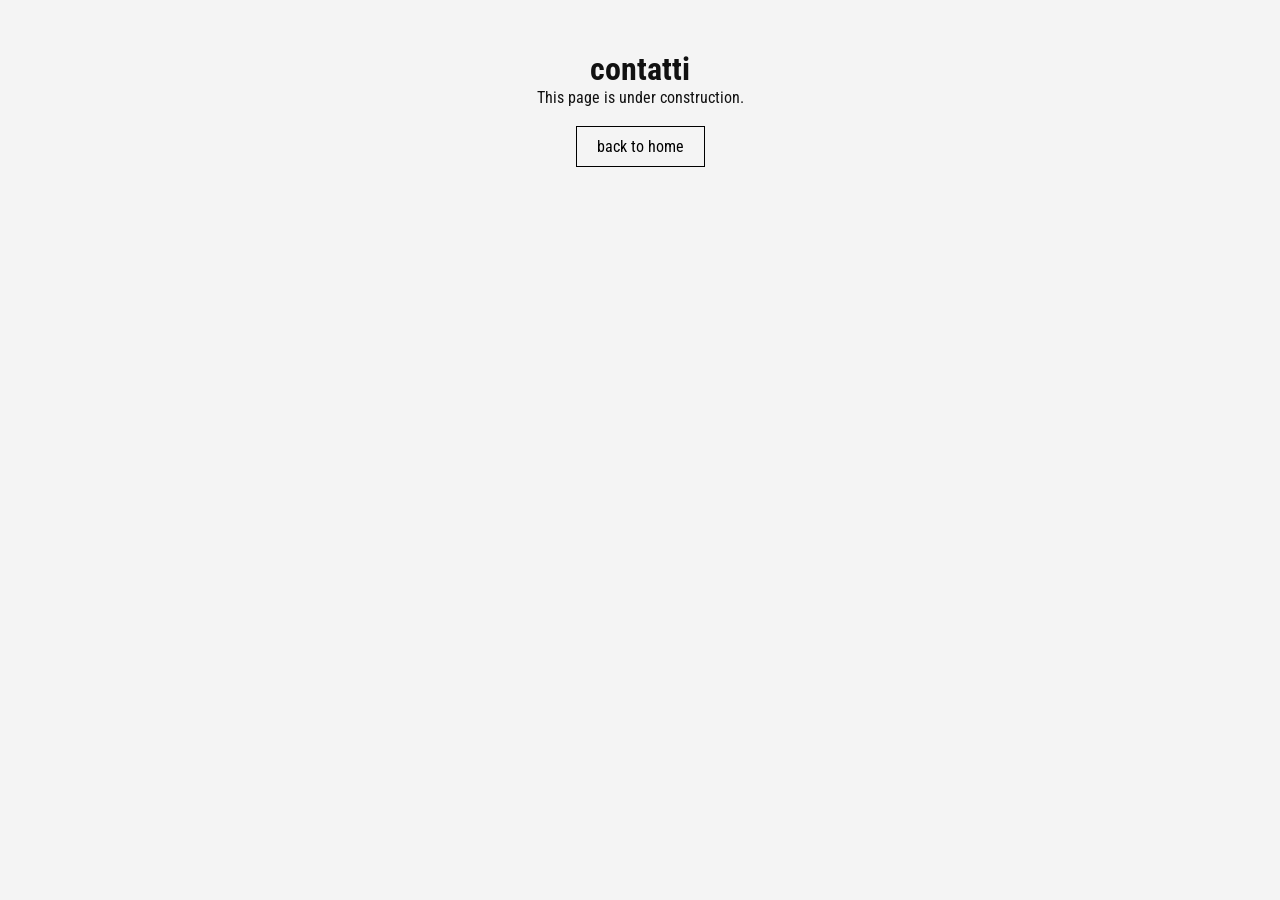
==== contatti.html @ f010a968 "modifiche pagina home in logo centrale e creazione pagina zip" ====
<!DOCTYPE html>
<html lang="en">
<head>
    <meta charset="UTF-8">
    <meta name="viewport" content="width=device-width, initial-scale=1.0">
    <title>Contatti</title>
    <link href="https://fonts.googleapis.com/css2?family=Roboto+Condensed:wght@400&display=swap" rel="stylesheet">
    <link rel="stylesheet" href="style.css">
</head>
<body style="background-image: none; background-color: #f4f4f4;">
    <div style="padding: 50px; text-align: center; font-family: 'Roboto Condensed', 'Arial Narrow', sans-serif;">
        <h1>contatti</h1>
        <p>This page is under construction.</p>
        <br>
        <a href="index.html" style="color: black; text-decoration: none; border: 1px solid black; padding: 10px 20px; display: inline-block;">back to home</a>
    </div>
</body>
</html>
---- style.css ----
/* Base Reset */
*,
*::before,
*::after {
    box-sizing: border-box;
    margin: 0;
    padding: 0;
}

::selection {
    background: rgba(0, 0, 0, 0.8);
    color: #fff;
}

body,
html {
    width: 100%;
    min-height: 100vh;
    overflow-x: hidden;
    overflow-y: auto;
    font-family: 'Roboto Condensed', 'Arial Narrow', 'Arial Cyrillic Narrow', sans-serif;
    color: #111;
    /* Full-screen fixed background per requirements */
    background-image: url('immagini/image_background.jpeg');
    background-size: cover;
    background-position: center;
    background-repeat: no-repeat;
    background-attachment: fixed;
    background-color: #f4f4f4;
    /* Fallback */
}

/* Global padding for all scrolling subpages out of the box */
body {
    padding-bottom: 5rem;
}

/* Force lock dimensions on the grid homepage */
.home-fixed {
    height: 100vh;
    overflow: hidden !important;
    padding-bottom: 0;
}

/* Typography and Header */
.header {
    position: fixed;
    top: 0;
    left: 0;
    width: 100%;
    display: flex;
    justify-content: space-between;
    align-items: center;
    padding: 2rem 3rem;
    z-index: 100;
    pointer-events: none;
    /* Allows clicks to pass through to the grid */
}

.logo {
    pointer-events: auto;
}

.logo a {
    display: inline-block;
}

.logo a img {
    height: 140px;
    /* significantly larger */
    width: auto;
    display: block;
    transition: transform 0.3s ease;
}

.logo a:hover img {
    transform: scale(1.05);
    /* little bit of hover */
}

/* Nav removed from header, menu items now styled within grid tiles */

.center-logo {
    position: absolute;
    top: 50%;
    left: 50%;
    transform: translate(-50%, -50%);
    z-index: 100;
    pointer-events: auto;
}

.center-logo a {
    display: inline-block;
}

.center-logo a img {
    height: 140px;
    /* same height as before */
    width: auto;
    display: block;
    transition: transform 0.3s ease, opacity 0.3s ease;
}

.center-logo a:hover img {
    transform: scale(1.05);
    /* slightly scale up on hover */
}

.footer-link {
    position: absolute;
    bottom: 20px;
    left: 50%;
    transform: translateX(-50%);
    z-index: 100;
    text-decoration: none;
    color: #111;
    font-size: 1.2rem;
    pointer-events: auto;
    transition: opacity 0.3s ease;
    text-transform: lowercase;
}

.footer-link:hover {
    opacity: 0.6;
}

/* Interactive Grid System */
.grid-container {
    position: absolute;
    top: 0;
    left: 0;
    width: 100%;
    height: 100%;
    display: grid;
    /* 8x4 structure for desktop */
    grid-template-columns: repeat(8, 1fr);
    grid-template-rows: repeat(4, 1fr);
    z-index: 10;
}

/* Grid Tile Item */
.tile {
    width: 100%;
    height: 100%;
    perspective: 1200px;
    cursor: pointer;
}

.tile-inner {
    position: relative;
    width: 100%;
    height: 100%;
    transition: transform 0.8s cubic-bezier(0.4, 0.0, 0.2, 1);
    transform-style: preserve-3d;
}

/* Flip Interaction */
.tile.flipped .tile-inner {
    transform: rotateY(180deg);
}

.tile-front,
.tile-back {
    position: absolute;
    width: 100%;
    height: 100%;
    backface-visibility: hidden;
    -webkit-backface-visibility: hidden;
}

/* Front Face: Transparent with subtle borders to show grid */
.tile-front {
    background: transparent;
    /* Subtle grid lines */
    border-right: 1px solid rgba(255, 255, 255, 0.2);
    border-bottom: 1px solid rgba(255, 255, 255, 0.2);
    box-shadow: inset 0 0 0 1px rgba(0, 0, 0, 0.02);
    /* Very subtle dark inner edge for safety against light bg */
    transition: background 0.4s ease, backdrop-filter 0.4s ease;

    /* Flexbox to center the menu text within the tile */
    display: flex;
    justify-content: center;
    align-items: center;
}

.tile-text {
    color: #333333;
    /* dark grey/black for high contrast */
    font-family: 'Roboto Condensed', 'Arial Narrow', 'Arial Cyrillic Narrow', sans-serif;
    font-size: 1.4rem;
    font-weight: 400;
    letter-spacing: 0.03em;
    text-transform: lowercase;
    /* Force lowercase per requirements */
    pointer-events: none;
    /* Clicks pass through to trigger tile flip */
}

/* Hover effect for grid items */
.tile:hover .tile-front {
    background: rgba(255, 255, 255, 0.1);
    backdrop-filter: blur(2px);
    -webkit-backdrop-filter: blur(2px);
}

/* Back Face: Reveals random image */
.tile-back {
    background-size: cover;
    background-position: center;
    background-repeat: no-repeat;
    background-color: #000;
    transform: rotateY(180deg);
    border: 1px solid rgba(0, 0, 0, 0.2);
    box-shadow: 0 10px 30px rgba(0, 0, 0, 0.5);
}

/* Edge cases to clear outer borders creating a cleaner edge on desktop */
@media (min-width: 769px) {
    .tile:nth-child(8n) .tile-front {
        border-right: none;
    }

    .tile:nth-child(n+25) .tile-front {
        border-bottom: none;
    }
}

/* ------------------------------------- */
/* RESPONSIVE LAYOUT (Mobile & Tablets)  */
/* ------------------------------------- */

/* Desktop first visibility logic */
.mobile-only {
    display: none !important;
}

.desktop-only {
    display: block;
}

.logo-tile-img {
    max-width: 80%;
    max-height: 80%;
    object-fit: contain;
    pointer-events: none;
}

@media (max-width: 768px) {

    /* Swap visibility */
    .desktop-only {
        display: none !important;
    }

    .mobile-only {
        display: block !important;
    }

    /* Remove main header logo */
    .header {
        display: none;
    }

    /* Change grid structure: 3 columns, 6 rows to make tiles significantly larger */
    .grid-container {
        grid-template-columns: repeat(3, 1fr);
        grid-template-rows: repeat(6, 1fr);
    }

    /* Limit the number of tiles to 18 (3x6) to fit the grid correctly on mobile */
    .tile:nth-child(n+19) {
        display: none !important;
    }

    /* Ensure tiles can scale down font safely if needed */
    .tile-text {
        font-size: 1.2rem;
    }

    /* Adjust borders for mobile 3-column grid */
    .tile .tile-front {
        border-right: 1px solid rgba(255, 255, 255, 0.2);
        border-bottom: 1px solid rgba(255, 255, 255, 0.2);
    }

    .tile:nth-child(3n) .tile-front {
        border-right: none;
    }

    /* Clear bottom border for the 6th row (tiles 16, 17, 18) */
    .tile:nth-child(n+16) .tile-front {
        border-bottom: none;
    }

    /* Works page mobile rect overrides */
    .event-box {
        width: 100% !important;
        max-width: none !important;
        padding: 10px 15px !important;
        margin-bottom: 25px !important;
        border: 1px solid black !important;
        text-align: left !important;
        background-color: transparent !important;
    }

    .event-box a {
        text-decoration: none !important;
        color: black !important;
        display: block;
        width: 100%;
    }
}

/* ------------------------------------- */
/* WORKS PAGE SPECIFIC                   */
/* ------------------------------------- */

.works-page {
    background-image: none;
    background-color: #fff;
    /* Clean minimal background */
    overflow-y: auto;
    /* Allow normal scrolling */
}

/* Ensure the header is visible on the works page across all breakpoints */
.works-page .header {
    display: flex;
    pointer-events: auto;
    position: relative;
    /* In document flow */
    padding: 2rem 3rem;
}

.works-title-link {
    font-family: 'Roboto Condensed', 'Arial Narrow', 'Arial Cyrillic Narrow', sans-serif;
    font-size: 2rem;
    color: #000;
    /* Solid black as depicted */
    font-weight: 700;
    /* Bold weight */
    text-decoration: none;
    text-transform: lowercase;
    transition: color 0.3s ease;
}

.works-title-link:hover {
    color: #000;
}

/* Works CSS formatting */
.works-container {
    max-width: 900px;
    margin: 0;
    padding: 0 3rem 5rem;
    /* Reverted top padding since the new class handles the drop */
}

.events-list {
    display: flex;
    flex-direction: column;
    align-items: flex-start !important;
    /* Forza l'allineamento a sinistra sotto il titolo works */
    margin-top: 80px !important;
    /* Distanza verticale dal titolo works (circa 5cm) */
    gap: 0;
    /* Distanza gestita dal margine dei box */
}

/* Stile per TUTTE le caselle rettangolari interattive */
.event-box {
    border: 1px solid black !important;
    /* Forza il bordo su tutti e 4 i lati */
    padding: 10px 15px !important;
    /* Respiro interno minimo, molto stretto */
    max-width: 250px !important;
    /* Rende il rettangolo molto più piccolo e compatto in larghezza */
    width: 100%;
    text-align: left !important;
    /* Forza l'allineamento del testo a sinistra */
    background-color: transparent !important;
    margin-bottom: 25px !important;
    /* Distanza tra i rettangoli */
    box-sizing: border-box !important;
}

.event-box a {
    text-decoration: none;
    color: black;
    display: block;
    width: 100%;
}

/* ------------------------------------- */
/* EVENT DETAILS PAGE WIREFRAMES         */
/* ------------------------------------- */

.event-article {
    max-width: 800px;
    margin-bottom: 50px;
    font-family: 'Roboto Condensed', 'Arial Narrow', sans-serif;
}

.event-article h3 {
    font-size: 2rem;
    font-weight: 700;
    margin-bottom: 1.5rem;
    text-transform: lowercase;
}

.event-article p {
    font-size: 1.1rem;
    line-height: 1.6;
    margin-bottom: 1.2rem;
    color: #333;
}

.event-gallery {
    display: grid;
    grid-template-columns: repeat(4, 1fr);
    gap: 15px;
    margin-bottom: 50px;
}

.gallery-placeholder {
    width: 100%;
    aspect-ratio: 1 / 1;
    /* Force perfect squares mimicking gallery cards */
    background-color: #eee;
}

/* Ensure mobile compatibility for grid gallery */
@media (max-width: 768px) {
    .event-gallery {
        grid-template-columns: repeat(2, 1fr);
        /* Break down to 2 columns on mobile */
        gap: 10px;
    }
}
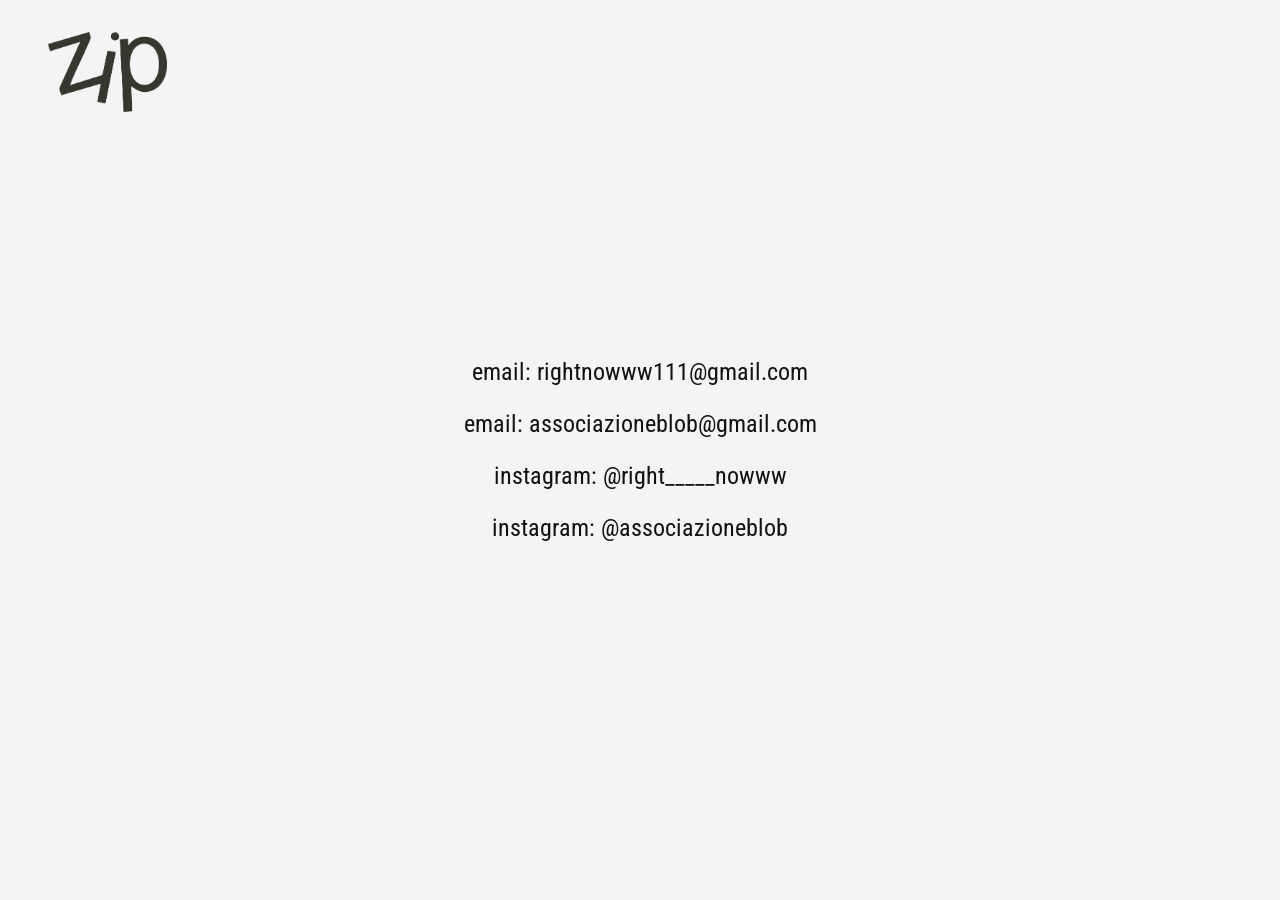
==== commit 19f8622c: "modifiche pagina contatti" ====
--- a/contatti.html
+++ b/contatti.html
@@ -3,16 +3,22 @@
 <head>
     <meta charset="UTF-8">
     <meta name="viewport" content="width=device-width, initial-scale=1.0">
-    <title>Contatti</title>
+    <title>ZIP - Contatti</title>
+    <link rel="preconnect" href="https://fonts.googleapis.com">
+    <link rel="preconnect" href="https://fonts.gstatic.com" crossorigin>
     <link href="https://fonts.googleapis.com/css2?family=Roboto+Condensed:wght@400&display=swap" rel="stylesheet">
     <link rel="stylesheet" href="style.css">
 </head>
-<body style="background-image: none; background-color: #f4f4f4;">
-    <div style="padding: 50px; text-align: center; font-family: 'Roboto Condensed', 'Arial Narrow', sans-serif;">
-        <h1>contatti</h1>
-        <p>This page is under construction.</p>
-        <br>
-        <a href="index.html" style="color: black; text-decoration: none; border: 1px solid black; padding: 10px 20px; display: inline-block;">back to home</a>
-    </div>
+<body class="contacts-page">
+    <a href="index.html" class="contact-logo-back">
+        <img src="immagini/logo-zip.png" alt="Back to Home">
+    </a>
+
+    <main class="contacts-container">
+        <a href="mailto:rightnowww111@gmail.com" class="contact-link">email: rightnowww111@gmail.com</a>
+        <a href="mailto:associazioneblob@gmail.com" class="contact-link">email: associazioneblob@gmail.com</a>
+        <a href="https://www.instagram.com/right_____nowww/" target="_blank" rel="noopener noreferrer" class="contact-link">instagram: @right_____nowww</a>
+        <a href="https://www.instagram.com/associazioneblob/" target="_blank" rel="noopener noreferrer" class="contact-link">instagram: @associazioneblob</a>
+    </main>
 </body>
 </html>
--- a/style.css
+++ b/style.css
@@ -437,4 +437,72 @@
         /* Break down to 2 columns on mobile */
         gap: 10px;
     }
+}
+
+/* ------------------------------------- */
+/* CONTACTS PAGE SPECIFIC                */
+/* ------------------------------------- */
+
+.contacts-page {
+    background-image: none;
+    background-color: #f4f4f4; /* Match fallback clean background */
+    display: flex;
+    flex-direction: column;
+    justify-content: center;
+    align-items: center;
+    min-height: 100vh;
+    padding: 0;
+    margin: 0;
+}
+
+.contacts-container {
+    display: flex;
+    flex-direction: column;
+    gap: 1.5rem;
+    text-align: center;
+    padding: 2rem;
+}
+
+.contact-link {
+    font-family: 'Roboto Condensed', 'Arial Narrow', sans-serif;
+    text-decoration: none;
+    color: #111;
+    font-size: 1.5rem;
+    transition: opacity 0.3s ease;
+    text-transform: lowercase;
+}
+
+.contact-link:hover {
+    opacity: 0.5;
+}
+
+.contact-logo-back {
+    position: absolute;
+    top: 2rem;
+    left: 3rem;
+    z-index: 100;
+}
+
+.contact-logo-back img {
+    height: 80px; /* Small logo for back button */
+    width: auto;
+    display: block;
+    transition: transform 0.3s ease;
+}
+
+.contact-logo-back:hover img {
+    transform: scale(1.05);
+}
+
+@media (max-width: 768px) {
+    .contact-logo-back {
+        top: 1.5rem;
+        left: 1.5rem;
+    }
+    .contact-logo-back img {
+        height: 60px;
+    }
+    .contact-link {
+        font-size: 1.2rem;
+    }
 }
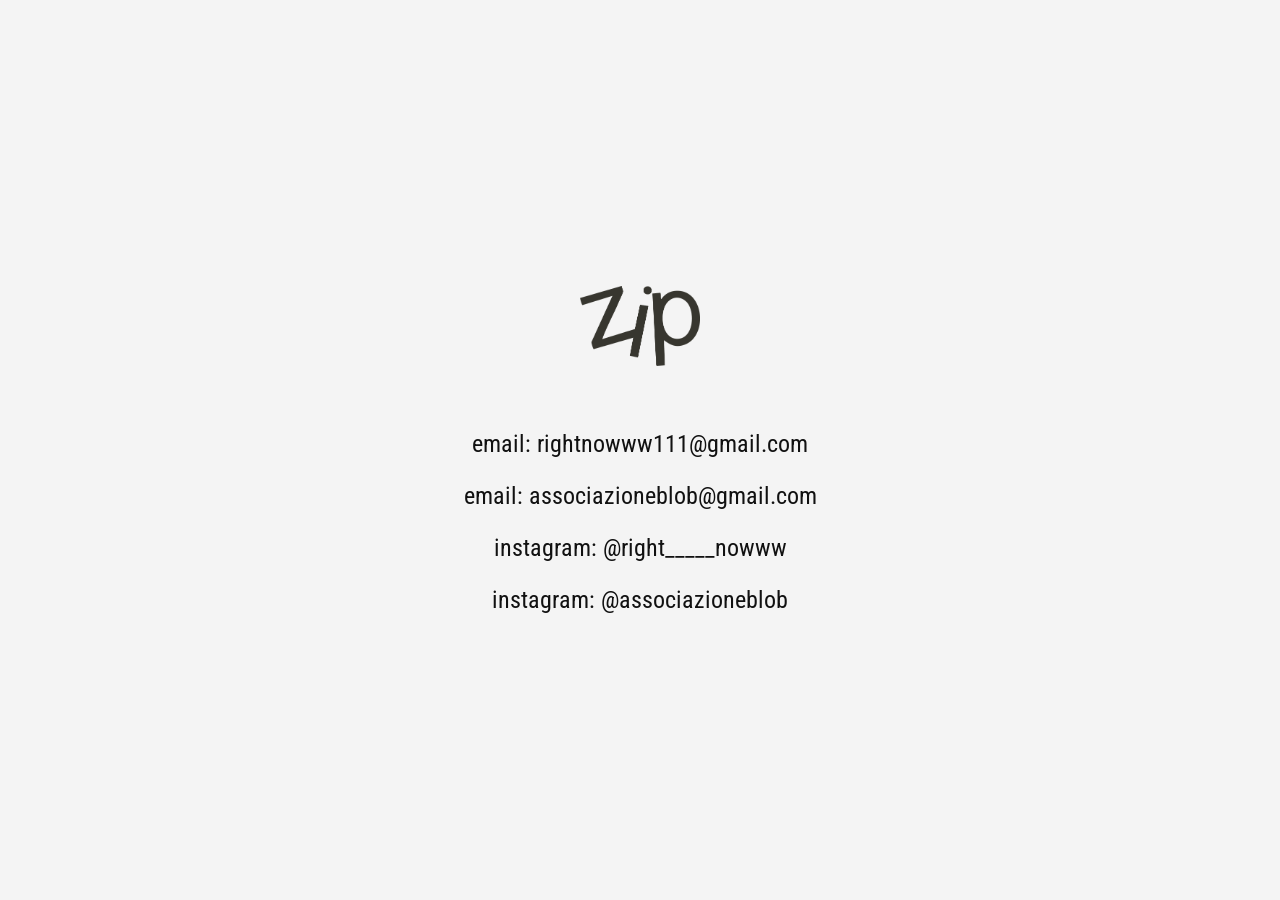
==== commit 42664823: "aggiustamenti" ====
--- a/contatti.html
+++ b/contatti.html
@@ -10,9 +10,11 @@
     <link rel="stylesheet" href="style.css">
 </head>
 <body class="contacts-page">
-    <a href="index.html" class="contact-logo-back">
-        <img src="immagini/logo-zip.png" alt="Back to Home">
-    </a>
+    <header class="site-header">
+        <a href="index.html" class="site-logo-link">
+            <img src="immagini/logo-zip.png" alt="Back to Home" class="site-logo">
+        </a>
+    </header>
 
     <main class="contacts-container">
         <a href="mailto:rightnowww111@gmail.com" class="contact-link">email: rightnowww111@gmail.com</a>
--- a/style.css
+++ b/style.css
@@ -20,14 +20,21 @@
     overflow-y: auto;
     font-family: 'Roboto Condensed', 'Arial Narrow', 'Arial Cyrillic Narrow', sans-serif;
     color: #111;
-    /* Full-screen fixed background per requirements */
-    background-image: url('immagini/image_background.jpeg');
+}
+
+/* Static Home Background */
+.home-body {
+    background-image: url('immagini/image_home.jpg');
     background-size: cover;
     background-position: center;
     background-repeat: no-repeat;
     background-attachment: fixed;
-    background-color: #f4f4f4;
-    /* Fallback */
+    background-color: white;
+    /* Fallback color */
+    margin: 0;
+    padding: 0;
+    height: 100vh;
+    overflow: hidden;
 }
 
 /* Global padding for all scrolling subpages out of the box */
@@ -155,7 +162,7 @@
 }
 
 /* Flip Interaction */
-.tile.flipped .tile-inner {
+.tile:hover .tile-inner {
     transform: rotateY(180deg);
 }
 
@@ -170,31 +177,12 @@
 
 /* Front Face: Transparent with subtle borders to show grid */
 .tile-front {
-    background: transparent;
-    /* Subtle grid lines */
-    border-right: 1px solid rgba(255, 255, 255, 0.2);
-    border-bottom: 1px solid rgba(255, 255, 255, 0.2);
-    box-shadow: inset 0 0 0 1px rgba(0, 0, 0, 0.02);
-    /* Very subtle dark inner edge for safety against light bg */
+    background: rgba(255, 255, 255, 0.05);
+    border: 1px solid rgba(0,0,0,0.05);
     transition: background 0.4s ease, backdrop-filter 0.4s ease;
-
-    /* Flexbox to center the menu text within the tile */
     display: flex;
     justify-content: center;
     align-items: center;
-}
-
-.tile-text {
-    color: #333333;
-    /* dark grey/black for high contrast */
-    font-family: 'Roboto Condensed', 'Arial Narrow', 'Arial Cyrillic Narrow', sans-serif;
-    font-size: 1.4rem;
-    font-weight: 400;
-    letter-spacing: 0.03em;
-    text-transform: lowercase;
-    /* Force lowercase per requirements */
-    pointer-events: none;
-    /* Clicks pass through to trigger tile flip */
 }
 
 /* Hover effect for grid items */
@@ -215,16 +203,6 @@
     box-shadow: 0 10px 30px rgba(0, 0, 0, 0.5);
 }
 
-/* Edge cases to clear outer borders creating a cleaner edge on desktop */
-@media (min-width: 769px) {
-    .tile:nth-child(8n) .tile-front {
-        border-right: none;
-    }
-
-    .tile:nth-child(n+25) .tile-front {
-        border-bottom: none;
-    }
-}
 
 /* ------------------------------------- */
 /* RESPONSIVE LAYOUT (Mobile & Tablets)  */
@@ -445,7 +423,8 @@
 
 .contacts-page {
     background-image: none;
-    background-color: #f4f4f4; /* Match fallback clean background */
+    background-color: #f4f4f4;
+    /* Match fallback clean background */
     display: flex;
     flex-direction: column;
     justify-content: center;
@@ -476,33 +455,179 @@
     opacity: 0.5;
 }
 
-.contact-logo-back {
-    position: absolute;
-    top: 2rem;
-    left: 3rem;
+/* Shared Site Header and Logo */
+.site-header {
+    display: flex;
+    justify-content: center;
+    padding: 2rem 3rem;
+    position: relative;
     z-index: 100;
 }
 
-.contact-logo-back img {
-    height: 80px; /* Small logo for back button */
-    width: auto;
-    display: block;
-    transition: transform 0.3s ease;
-}
-
-.contact-logo-back:hover img {
+.site-logo-link {
+    display: inline-block;
+    text-decoration: none;
+}
+
+.site-logo {
+    max-width: 120px;
+    height: auto;
+    display: block;
+    margin: 0 auto;
+    transition: transform 0.3s ease, opacity 0.3s ease;
+}
+
+.site-logo-link:hover .site-logo {
     transform: scale(1.05);
+    opacity: 0.8;
 }
 
 @media (max-width: 768px) {
-    .contact-logo-back {
-        top: 1.5rem;
-        left: 1.5rem;
-    }
-    .contact-logo-back img {
-        height: 60px;
-    }
+    .site-header {
+        padding: 1.5rem;
+    }
+
+    .site-logo {
+        max-width: 90px;
+    }
+
     .contact-link {
         font-size: 1.2rem;
     }
+}
+
+/* ------------------------------------- */
+/* ZIP PAGE SPECIFIC                     */
+/* ------------------------------------- */
+
+.zip-page {
+    background-image: none;
+    background-color: #fff;
+    overflow-y: auto;
+}
+
+
+
+.zip-container {
+    padding: 0 3rem 5rem;
+    max-width: 1200px;
+    margin: 0 auto;
+}
+
+.zip-article {
+    max-width: 800px;
+    margin: 40px auto 40px 0;
+    /* Left-aligned within container */
+    font-family: 'Roboto Condensed', 'Arial Narrow', sans-serif;
+    text-transform: none;
+    /* Override global lowercase for readability */
+}
+
+.zip-article h2 {
+    font-size: 2.5rem;
+    font-weight: 700;
+    margin-bottom: 1.5rem;
+    color: #111;
+}
+
+.zip-article p {
+    font-size: 1.1rem;
+    line-height: 1.6;
+    margin-bottom: 1.2rem;
+    color: #333;
+}
+
+.zip-gallery {
+    display: grid;
+    grid-template-columns: repeat(3, 1fr);
+    gap: 20px;
+    margin-bottom: 50px;
+}
+
+.zip-gallery img {
+    width: 100%;
+    height: auto;
+    object-fit: cover;
+    display: block;
+}
+
+.journal-layout {
+    margin-top: 80px;
+    display: grid;
+    grid-template-columns: 100px 1fr;
+    gap: 40px;
+}
+
+.journal-left {
+    font-size: 1.1rem;
+    font-weight: 400;
+}
+
+.journal-left a {
+    text-decoration: none;
+    color: #111;
+    display: block;
+    margin-bottom: 5px;
+    transition: opacity 0.3s ease;
+}
+
+.journal-left a:hover {
+    opacity: 0.6;
+}
+
+.journal-right {
+    max-width: 800px;
+}
+
+.journal-entry-num {
+    font-size: 1rem;
+    display: block;
+    margin-bottom: 5px;
+}
+
+.journal-title {
+    font-size: 2.2rem;
+    font-weight: 700;
+    margin-bottom: 5px;
+    line-height: 1.2;
+    text-transform: none;
+}
+
+.journal-date {
+    font-size: 1rem;
+    display: block;
+    margin-bottom: 30px;
+}
+
+.journal-right p {
+    font-size: 1.1rem;
+    line-height: 1.6;
+    margin-bottom: 1rem;
+    text-transform: none;
+}
+
+@media (max-width: 768px) {
+    .zip-gallery {
+        grid-template-columns: repeat(2, 1fr);
+    }
+
+    .zip-container {
+        padding: 0 1.5rem 3rem;
+    }
+
+    .zip-article {
+        margin: 20px auto;
+    }
+
+    .journal-layout {
+        grid-template-columns: 1fr;
+        gap: 20px;
+        margin-top: 40px;
+    }
+
+    .journal-left {
+        display: flex;
+        gap: 15px;
+        margin-bottom: 20px;
+    }
 }
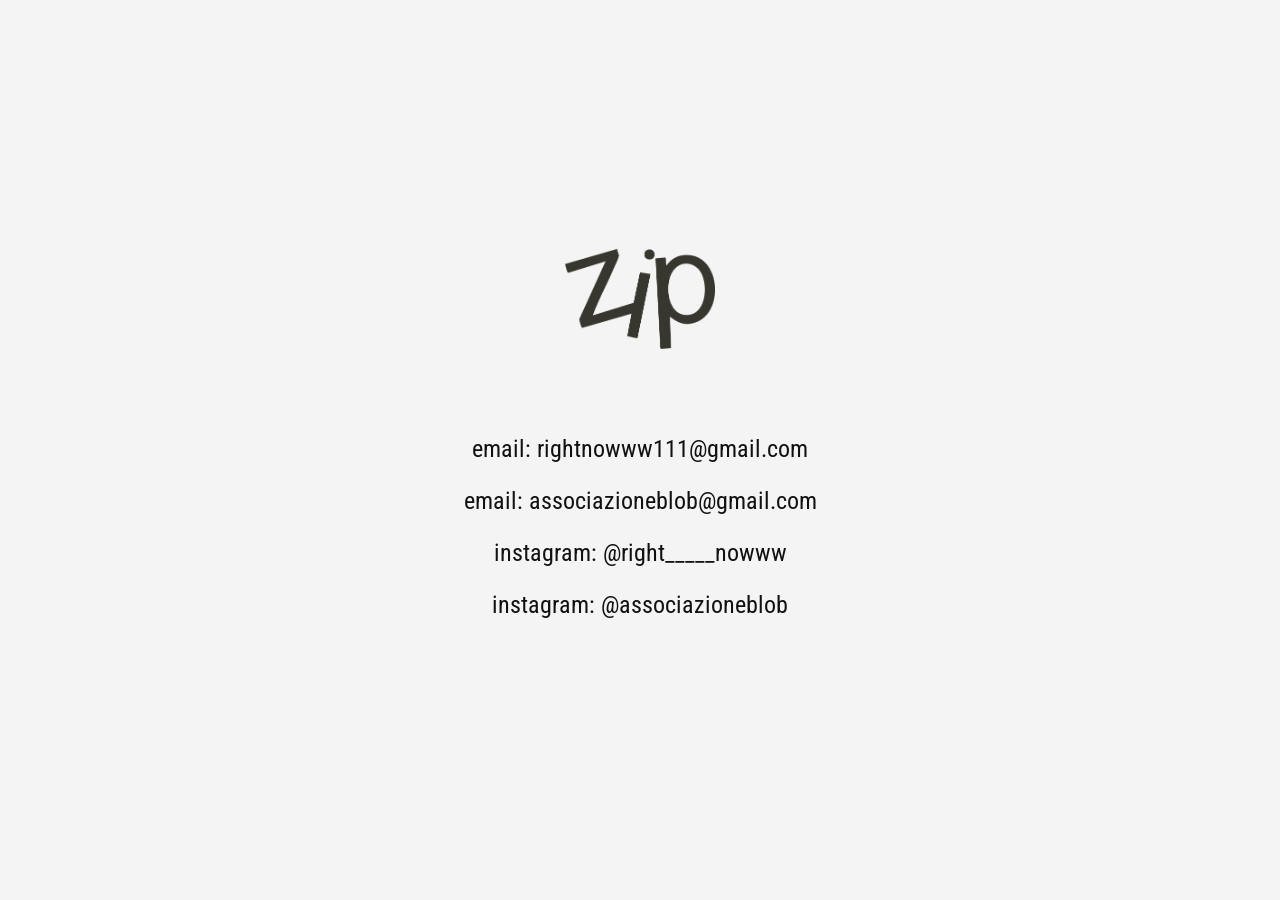
==== commit be14be9d: "modifiche logo" ====
--- a/contatti.html
+++ b/contatti.html
@@ -10,11 +10,11 @@
     <link rel="stylesheet" href="style.css">
 </head>
 <body class="contacts-page">
-    <header class="site-header">
-        <a href="index.html" class="site-logo-link">
-            <img src="immagini/logo-zip.png" alt="Back to Home" class="site-logo">
+    <div class="logo-wrapper">
+        <a href="index.html">
+            <img src="immagini/logo-zip.png" alt="Back to Home">
         </a>
-    </header>
+    </div>
 
     <main class="contacts-container">
         <a href="mailto:rightnowww111@gmail.com" class="contact-link">email: rightnowww111@gmail.com</a>
--- a/style.css
+++ b/style.css
@@ -630,4 +630,19 @@
         gap: 15px;
         margin-bottom: 20px;
     }
+}
+
+/* Strict Logo Wrap */
+.logo-wrapper {
+    width: 100% !important;
+    text-align: center !important;
+    margin-bottom: 50px !important;
+    display: block !important;
+}
+
+.logo-wrapper img {
+    max-width: 150px !important; /* Dimensione compatta */
+    height: auto !important;
+    display: inline-block !important;
+    margin: 0 !important;
 }
